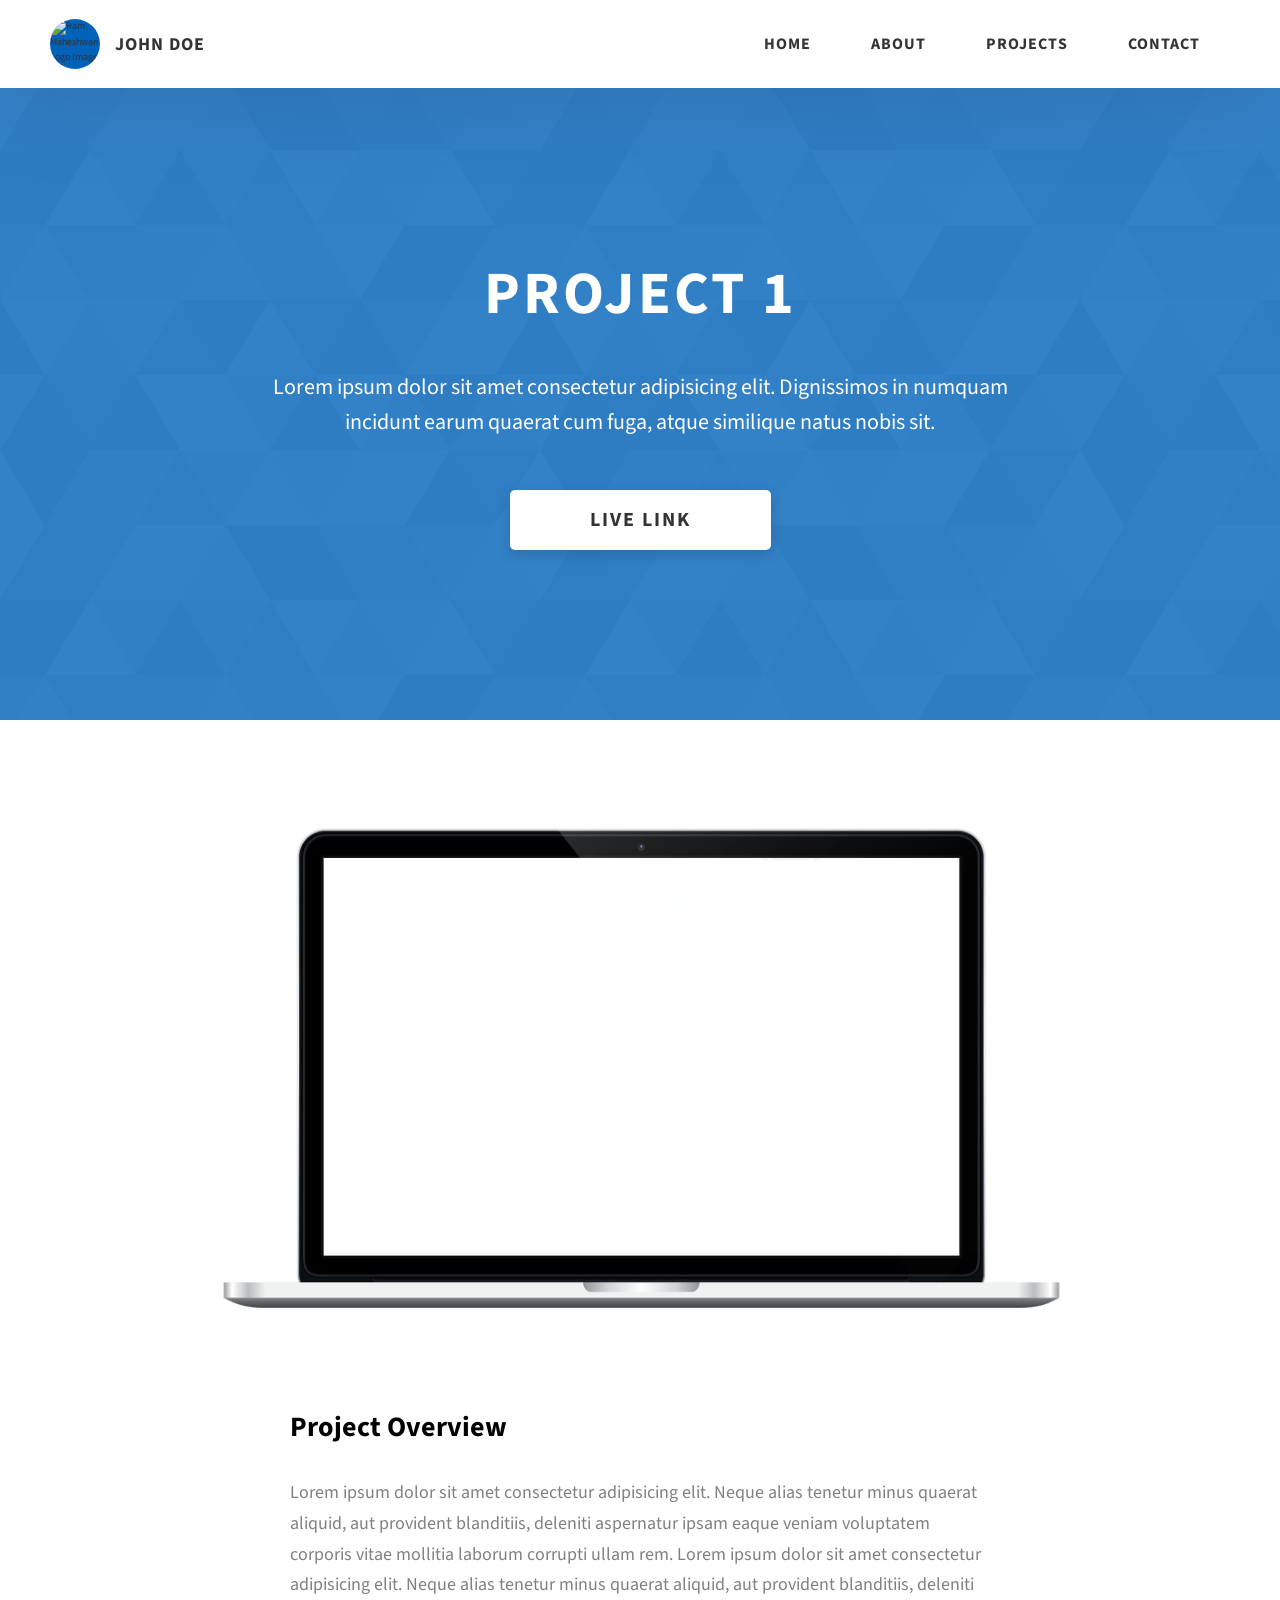
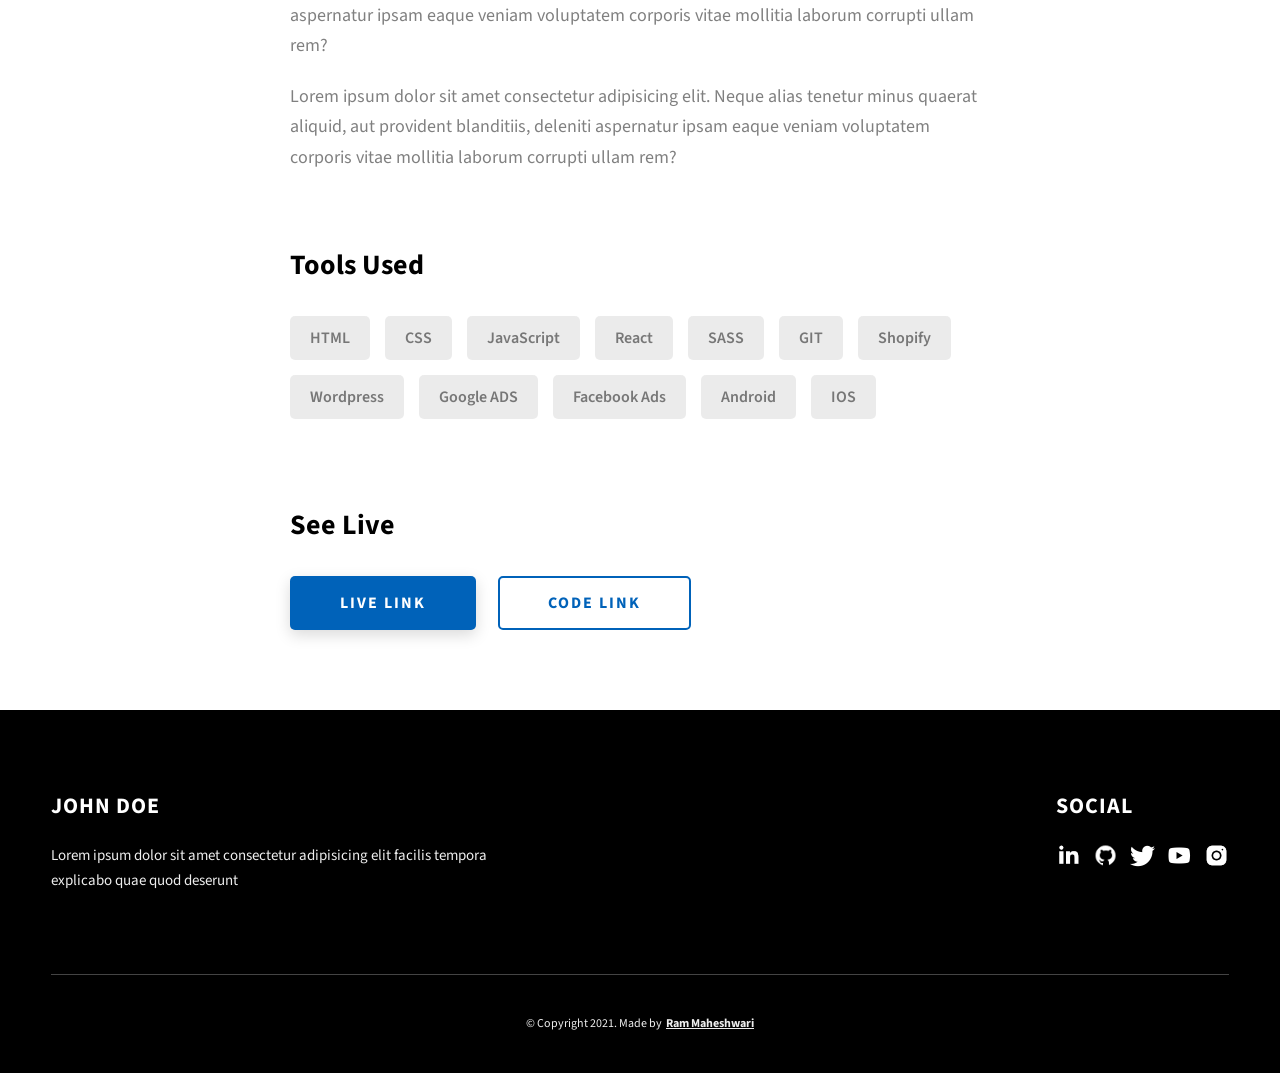
==== project-1.html @ a8fc94a8 "teste" ====
<!DOCTYPE html>
<html lang="en">
  <head>
    <meta charset="UTF-8" />
    <meta name="viewport" content="width=device-width, initial-scale=1.0" />
    <meta http-equiv="X-UA-Compatible" content="ie=edge" />
    <title>Case Study of Project 1</title>
    <meta name="description" content="Case study page of Project" />

    <link rel="stylesheet" href="css/style.css" />

    <link rel="preconnect" href="https://fonts.googleapis.com" />
    <link rel="preconnect" href="https://fonts.gstatic.com" crossorigin />
    <link
      href="https://fonts.googleapis.com/css2?family=Source+Sans+Pro:wght@400;600;700;900&display=swap"
      rel="stylesheet"
    />
  </head>
  <body>
    <header class="header">
      <div class="header__content">
        <div class="header__logo-container">
          <div class="header__logo-img-cont">
            <img
              src="./assets/png/john-doe.png"
              alt="Ram Maheshwari Logo Image"
              class="header__logo-img"
            />
          </div>
          <span class="header__logo-sub">John Doe</span>
        </div>
        <div class="header__main">
          <ul class="header__links">
            <li class="header__link-wrapper">
              <a href="./index.html" class="header__link"> Home </a>
            </li>
            <li class="header__link-wrapper">
              <a href="./index.html#about" class="header__link">About </a>
            </li>
            <li class="header__link-wrapper">
              <a href="./index.html#projects" class="header__link">
                Projects
              </a>
            </li>
            <li class="header__link-wrapper">
              <a href="./index.html#contact" class="header__link"> Contact </a>
            </li>
          </ul>
          <div class="header__main-ham-menu-cont">
            <img
              src="./assets/svg/ham-menu.svg"
              alt="hamburger menu"
              class="header__main-ham-menu"
            />
            <img
              src="./assets/svg/ham-menu-close.svg"
              alt="hamburger menu close"
              class="header__main-ham-menu-close d-none"
            />
          </div>
        </div>
      </div>
      <div class="header__sm-menu">
        <div class="header__sm-menu-content">
          <ul class="header__sm-menu-links">
            <li class="header__sm-menu-link">
              <a href="./index.html"> Home </a>
            </li>

            <li class="header__sm-menu-link">
              <a href="./index.html#about"> About </a>
            </li>

            <li class="header__sm-menu-link">
              <a href="./index.html#projects"> Projects </a>
            </li>

            <li class="header__sm-menu-link">
              <a href="./index.html#contact"> Contact </a>
            </li>
          </ul>
        </div>
      </div>
    </header>
    <section class="project-cs-hero">
      <div class="project-cs-hero__content">
        <h1 class="heading-primary">Project 1</h1>
        <div class="project-cs-hero__info">
          <p class="text-primary">
            Lorem ipsum dolor sit amet consectetur adipisicing elit. Dignissimos
            in numquam incidunt earum quaerat cum fuga, atque similique natus
            nobis sit.
          </p>
        </div>
        <div class="project-cs-hero__cta">
          <a href="#" class="btn btn--bg" target="_blank">Live Link</a>
        </div>
      </div>
    </section>
    <section class="project-details">
      <div class="main-container">
        <div class="project-details__content">
          <div class="project-details__showcase-img-cont">
            <img
              src="./assets/jpeg/project-mockup-example.jpeg"
              alt="Project Image"
              class="project-details__showcase-img"
            />
          </div>
          <div class="project-details__content-main">
            <div class="project-details__desc">
              <h3 class="project-details__content-title">Project Overview</h3>
              <p class="project-details__desc-para">
                Lorem ipsum dolor sit amet consectetur adipisicing elit. Neque
                alias tenetur minus quaerat aliquid, aut provident blanditiis,
                deleniti aspernatur ipsam eaque veniam voluptatem corporis vitae
                mollitia laborum corrupti ullam rem. Lorem ipsum dolor sit amet
                consectetur adipisicing elit. Neque alias tenetur minus quaerat
                aliquid, aut provident blanditiis, deleniti aspernatur ipsam
                eaque veniam voluptatem corporis vitae mollitia laborum corrupti
                ullam rem?
              </p>
              <p class="project-details__desc-para">
                Lorem ipsum dolor sit amet consectetur adipisicing elit. Neque
                alias tenetur minus quaerat aliquid, aut provident blanditiis,
                deleniti aspernatur ipsam eaque veniam voluptatem corporis vitae
                mollitia laborum corrupti ullam rem?
              </p>
            </div>
            <div class="project-details__tools-used">
              <h3 class="project-details__content-title">Tools Used</h3>
              <div class="skills">
                <div class="skills__skill">HTML</div>
                <div class="skills__skill">CSS</div>
                <div class="skills__skill">JavaScript</div>
                <div class="skills__skill">React</div>
                <div class="skills__skill">SASS</div>
                <div class="skills__skill">GIT</div>
                <div class="skills__skill">Shopify</div>
                <div class="skills__skill">Wordpress</div>
                <div class="skills__skill">Google ADS</div>
                <div class="skills__skill">Facebook Ads</div>
                <div class="skills__skill">Android</div>
                <div class="skills__skill">IOS</div>
              </div>
            </div>
            <div class="project-details__links">
              <h3 class="project-details__content-title">See Live</h3>
              <a
                href="#"
                class="btn btn--med btn--theme project-details__links-btn"
                target="_blank"
                >Live Link</a
              >
              <a
                href="#"
                class="btn btn--med btn--theme-inv project-details__links-btn"
                target="_blank"
                >Code Link</a
              >
            </div>
          </div>
        </div>
      </div>
    </section>
    <footer class="main-footer">
      <div class="main-container">
        <div class="main-footer__upper">
          <div class="main-footer__row main-footer__row-1">
            <h2 class="heading heading-sm main-footer__heading-sm">
              <span>Social</span>
            </h2>
            <div class="main-footer__social-cont">
              <a target="_blank" rel="noreferrer" href="#">
                <img
                  class="main-footer__icon"
                  src="./assets/png/linkedin-ico.png"
                  alt="icon"
                />
              </a>
              <a target="_blank" rel="noreferrer" href="#">
                <img
                  class="main-footer__icon"
                  src="./assets/png/github-ico.png"
                  alt="icon"
                />
              </a>
              <a target="_blank" rel="noreferrer" href="#">
                <img
                  class="main-footer__icon"
                  src="./assets/png/twitter-ico.png"
                  alt="icon"
                />
              </a>
              <a target="_blank" rel="noreferrer" href="#">
                <img
                  class="main-footer__icon"
                  src="./assets/png/yt-ico.png"
                  alt="icon"
                />
              </a>
              <a target="_blank" rel="noreferrer" href="#">
                <img
                  class="main-footer__icon main-footer__icon--mr-none"
                  src="./assets/png/insta-ico.png"
                  alt="icon"
                />
              </a>
            </div>
          </div>
          <div class="main-footer__row main-footer__row-2">
            <h4 class="heading heading-sm text-lt">John Doe</h4>
            <p class="main-footer__short-desc">
              Lorem ipsum dolor sit amet consectetur adipisicing elit facilis
              tempora explicabo quae quod deserunt
            </p>
          </div>
        </div>

        <div class="main-footer__lower">
          &copy; Copyright 2021. Made by
          <a rel="noreferrer" target="_blank" href="https://rammaheshwari.com"
            >Ram Maheshwari</a
          >
        </div>
      </div>
    </footer>
    <script src="./index.js"></script>
  </body>
</html>
---- css/style.css ----
/*
0 - 600px:      Phone
600 - 900px:    Tablet portrait
900 - 1200px:   Tablet landscape
[1200 - 1800] is where our normal styles apply
1800px + :      Big desktop
$breakpoint arguement choices:
- phone
- tab-port
- tab-land
- big-desktop

Inside media queries 1em is always 16px i.e 1em = 16px at every screen size only inside media queries
*/
*,
*::after,
*::before {
  margin: 0;
  padding: 0;
  box-sizing: inherit;
  font-family: inherit; }

html {
  font-size: 62.5%;
  scroll-behavior: smooth; }
  @media only screen and (max-width: 75em) {
    html {
      font-size: 59%; } }
  @media only screen and (max-width: 56.25em) {
    html {
      font-size: 56%; } }
  @media only screen and (min-width: 112.5em) {
    html {
      font-size: 65%; } }

body {
  box-sizing: border-box;
  position: relative;
  line-height: 1.5;
  font-family: sans-serif;
  overflow-x: hidden;
  overflow-y: scroll;
  font-family: 'Source Sans Pro', sans-serif; }

a {
  text-decoration: none;
  color: inherit; }

li {
  list-style: none; }

input:focus,
button:focus,
a:focus,
textarea:focus {
  outline: none; }

button {
  border: none;
  cursor: pointer; }

textarea {
  resize: none; }

.heading-primary {
  font-size: 6rem;
  text-transform: uppercase;
  letter-spacing: 3px;
  text-align: center; }
  @media only screen and (max-width: 37.5em) {
    .heading-primary {
      font-size: 4.5rem; } }

.heading-sec__mb-bg {
  margin-bottom: 11rem; }
  @media only screen and (max-width: 56.25em) {
    .heading-sec__mb-bg {
      margin-bottom: 8rem; } }

.heading-sec__mb-med {
  margin-bottom: 9rem; }
  @media only screen and (max-width: 56.25em) {
    .heading-sec__mb-med {
      margin-bottom: 8rem; } }

.heading-sec__main {
  display: block;
  font-size: 4rem;
  text-transform: uppercase;
  letter-spacing: 1px;
  letter-spacing: 3px;
  text-align: center;
  margin-bottom: 3.5rem;
  position: relative; }
  .heading-sec__main--lt {
    color: #fff; }
    .heading-sec__main--lt::after {
      content: '';
      background: #fff !important; }
  .heading-sec__main::after {
    content: '';
    position: absolute;
    top: calc(100% + 1.5rem);
    height: 5px;
    width: 3rem;
    background: #0062b9;
    left: 50%;
    transform: translateX(-50%);
    border-radius: 5px; }
    @media only screen and (max-width: 37.5em) {
      .heading-sec__main::after {
        top: calc(100% + 1.2rem); } }

.heading-sec__sub {
  display: block;
  text-align: center;
  color: #777;
  font-size: 2rem;
  font-weight: 500;
  max-width: 80rem;
  margin: auto;
  line-height: 1.6; }
  @media only screen and (max-width: 37.5em) {
    .heading-sec__sub {
      font-size: 1.8rem; } }
  .heading-sec__sub--lt {
    color: #eee; }

.heading-sm {
  font-size: 2.2rem;
  text-transform: uppercase;
  letter-spacing: 1px; }

.main-container {
  max-width: 120rem;
  margin: auto;
  width: 92%; }

.btn {
  background: #fff;
  color: #333;
  text-transform: uppercase;
  letter-spacing: 2px;
  display: inline-block;
  font-weight: 700;
  border-radius: 5px;
  box-shadow: 0 5px 15px 0 rgba(0, 0, 0, 0.15);
  transition: transform .3s; }
  .btn:hover {
    transform: translateY(-3px); }
  .btn--bg {
    padding: 1.5rem 8rem;
    font-size: 2rem; }
  .btn--med {
    padding: 1.5rem 5rem;
    font-size: 1.6rem; }
  .btn--theme {
    background: #0062b9;
    color: #fff; }
  .btn--theme-inv {
    color: #0062b9;
    background: #fff;
    border: 2px solid #0062b9;
    box-shadow: none;
    padding: calc(1.5rem - 2px) calc(5rem - 2px); }

.sec-pad {
  padding: 12rem 0; }
  @media only screen and (max-width: 56.25em) {
    .sec-pad {
      padding: 8rem 0; } }

.text-primary {
  color: #fff;
  font-size: 2.2rem;
  text-align: center;
  width: 100%;
  line-height: 1.6; }
  @media only screen and (max-width: 37.5em) {
    .text-primary {
      font-size: 2rem; } }

.d-none {
  display: none; }

.home-hero {
  color: #fff;
  background: linear-gradient(to right, rgba(0, 98, 185, 0.8), rgba(0, 98, 185, 0.8)), url(../../assets/svg/common-bg.svg);
  background-position: center;
  height: 100vh;
  min-height: 80rem;
  max-height: 120rem;
  position: relative; }
  @media only screen and (max-width: 37.5em) {
    .home-hero {
      height: unset;
      min-height: unset; } }
  .home-hero__socials {
    position: absolute;
    top: 50%;
    border: 2px solid #eee;
    border-left: 2px solid #eee;
    transform: translateY(-50%); }
    @media only screen and (max-width: 56.25em) {
      .home-hero__socials {
        display: none; } }
  .home-hero__mouse-scroll-cont {
    position: absolute;
    bottom: 3%;
    left: 50%;
    transform: translateX(-50%); }
    @media only screen and (max-width: 37.5em) {
      .home-hero__mouse-scroll-cont {
        display: none; } }
  .home-hero__social {
    width: 5rem; }
  .home-hero__social-icon-link {
    width: 100%;
    display: block;
    padding: 1.2rem;
    border-bottom: 2px solid #eee;
    transition: background .3s; }
    .home-hero__social-icon-link:hover {
      background: rgba(255, 255, 255, 0.1); }
    .home-hero__social-icon-link--bd-none {
      border-bottom: 0; }
  .home-hero__social-icon {
    width: 100%; }
  .home-hero__content {
    position: absolute;
    top: 50%;
    left: 50%;
    transform: translate(-50%, -50%);
    max-width: 90rem;
    width: 92%; }
    @media only screen and (max-width: 37.5em) {
      .home-hero__content {
        padding: 19rem 0 13rem 0;
        margin: auto;
        position: static;
        transform: translate(0, 0); } }
  .home-hero__info {
    margin: 3rem auto 0 auto;
    max-width: 80rem; }
  .home-hero__cta {
    margin-top: 5rem;
    text-align: center; }

.about {
  background: #fafafa; }
  .about__content {
    display: grid;
    grid-template-columns: 1fr 1fr;
    grid-gap: 10rem; }
    @media only screen and (max-width: 56.25em) {
      .about__content {
        grid-template-columns: 1fr;
        grid-gap: 8rem; } }
    .about__content-title {
      font-weight: 700;
      font-size: 2.8rem;
      margin-bottom: 3rem; }
      @media only screen and (max-width: 37.5em) {
        .about__content-title {
          font-size: 2.4rem; } }
    .about__content-details-para {
      font-size: 1.8rem;
      color: grey;
      max-width: 60rem;
      line-height: 1.7;
      margin-bottom: 1rem; }
      .about__content-details-para--hl {
        font-weight: 700;
        margin: 0 3px; }
      .about__content-details-para:last-child {
        margin-bottom: 4rem; }

.projects__row {
  display: grid;
  grid-template-columns: 1.5fr 1fr;
  grid-gap: 5rem;
  margin-bottom: 11rem; }
  @media only screen and (max-width: 56.25em) {
    .projects__row {
      grid-template-columns: 1fr;
      grid-gap: 2rem;
      margin-bottom: 8rem; } }
  @media only screen and (max-width: 56.25em) {
    .projects__row {
      text-align: center; } }
  .projects__row:last-child {
    margin-bottom: 0; }
  .projects__row-img-cont {
    overflow: hidden; }
  .projects__row-img {
    width: 100%;
    display: block;
    object-fit: cover; }
  .projects__row-content {
    padding: 2rem 0;
    display: flex;
    justify-content: center;
    flex-direction: column;
    align-items: flex-start; }
    @media only screen and (max-width: 56.25em) {
      .projects__row-content {
        align-items: center; } }
    .projects__row-content-title {
      font-weight: 700;
      font-size: 2.8rem;
      margin-bottom: 2rem; }
      @media only screen and (max-width: 37.5em) {
        .projects__row-content-title {
          font-size: 2.4rem; } }
    .projects__row-content-desc {
      font-size: 1.8rem;
      color: grey;
      max-width: 60rem;
      line-height: 1.7;
      margin-bottom: 3rem; }
      @media only screen and (max-width: 37.5em) {
        .projects__row-content-desc {
          font-size: 1.7rem; } }

.contact {
  background: linear-gradient(to right, rgba(0, 98, 185, 0.8), rgba(0, 98, 185, 0.8)), url(../../assets/svg/common-bg.svg);
  background-size: cover;
  background-position: center; }
  .contact__form-container {
    box-shadow: 0 0 10px rgba(0, 0, 0, 0.1);
    background: white;
    padding: 4rem;
    margin-top: 6rem;
    max-width: 80rem;
    text-align: right;
    width: 95%;
    border-radius: 5px;
    margin: 5rem auto 0 auto; }
    @media only screen and (max-width: 37.5em) {
      .contact__form-container {
        padding: 3rem; } }
  .contact__form-field {
    margin-bottom: 4rem; }
    @media only screen and (max-width: 37.5em) {
      .contact__form-field {
        margin-bottom: 3rem; } }
  .contact__form-label {
    color: #666;
    font-size: 1.4rem;
    letter-spacing: 1px;
    font-weight: 700;
    margin-bottom: 1rem;
    display: block;
    text-align: left; }
  .contact__form-input {
    color: #333;
    padding: 2rem;
    width: 100%;
    border: 1px solid #ebebeb;
    font-size: 1.6rem;
    letter-spacing: 0px;
    background: #f0f0f0;
    border-radius: 5px;
    font-weight: 600;
    /* Code for Modern Browsers */
    /* Code for WebKit, Blink, Edge */
    /* Code for Internet Explorer 10-11 */
    /* Code for Microsoft Edge */
    /* Code for Mozilla Firefox 4 to 18 */
    /* Code for Mozilla Firefox 19+ */ }
    .contact__form-input::placeholder {
      color: #999;
      font-weight: 600;
      font-size: 1.6rem; }
    .contact__form-input::-webkit-input-placeholder {
      color: #999;
      font-weight: 600;
      font-size: 1.6rem; }
    .contact__form-input:-ms-input-placeholder {
      color: #999;
      font-weight: 600;
      font-size: 1.6rem; }
    .contact__form-input::-ms-input-placeholder {
      color: #999;
      font-weight: 600;
      font-size: 1.6rem; }
    .contact__form-input:-moz-placeholder {
      opacity: 1;
      color: #999;
      font-weight: 600;
      font-size: 1.6rem; }
    .contact__form-input::-moz-placeholder {
      opacity: 1;
      color: #999;
      font-weight: 600;
      font-size: 1.6rem; }
  .contact__btn {
    width: 30%;
    padding: 2rem 4rem;
    font-size: 1.6rem; }
    @media only screen and (max-width: 37.5em) {
      .contact__btn {
        width: 100%; } }

.project-cs-hero {
  color: #fff;
  background: linear-gradient(to right, rgba(0, 98, 185, 0.8), rgba(0, 98, 185, 0.8)), url(../../assets/svg/common-bg.svg);
  background-size: cover;
  background-position: center;
  position: relative; }
  @media only screen and (max-width: 37.5em) {
    .project-cs-hero {
      height: unset;
      min-height: unset; } }
  .project-cs-hero__content {
    padding: 25rem 0 17rem 0;
    max-width: 90rem;
    width: 92%;
    margin: auto; }
    @media only screen and (max-width: 37.5em) {
      .project-cs-hero__content {
        padding: 19rem 0 13rem 0;
        margin: auto;
        position: static;
        transform: translate(0, 0); } }
  .project-cs-hero__info {
    margin: 3rem auto 0 auto;
    max-width: 80rem; }
  .project-cs-hero__cta {
    margin-top: 5rem;
    text-align: center; }

.project-details__content {
  padding: 8rem 0;
  max-width: 90rem;
  margin: auto; }
  .project-details__content-title {
    font-weight: 700;
    font-size: 2.8rem;
    margin-bottom: 3rem; }
    @media only screen and (max-width: 37.5em) {
      .project-details__content-title {
        font-size: 2.4rem; } }

.project-details__showcase-img-cont {
  width: 100%;
  margin-bottom: 6rem; }

.project-details__showcase-img {
  width: 100%; }

.project-details__content-main {
  width: 100%;
  max-width: 70rem;
  margin: auto; }

.project-details__desc {
  margin: 0 0 7rem 0; }
  .project-details__desc-para {
    font-size: 1.8rem;
    line-height: 1.7;
    color: grey;
    margin-bottom: 2rem; }

.project-details__tools-used {
  margin: 0 0 7rem 0; }
  .project-details__tools-used-list {
    display: flex;
    flex-wrap: wrap; }
  .project-details__tools-used-item {
    padding: 1rem 2rem;
    margin-bottom: 1.5rem;
    margin-right: 1.5rem;
    font-size: 1.6rem;
    background: rgba(153, 153, 153, 0.2);
    border-radius: 5px;
    font-weight: 600;
    color: #777; }

.project-details__links {
  margin: 0 0; }
  .project-details__links-btn {
    margin-right: 2rem; }
    @media only screen and (max-width: 37.5em) {
      .project-details__links-btn {
        margin-right: 0;
        width: 70%;
        margin-bottom: 2rem;
        text-align: center; } }
    .project-details__links-btn:last-child {
      margin: 0; }
      @media only screen and (max-width: 37.5em) {
        .project-details__links-btn:last-child {
          margin: 0; } }

.header {
  position: fixed;
  width: 100%;
  z-index: 1000;
  background: #000;
  background: #fff;
  box-shadow: 0 10px 100px rgba(0, 0, 0, 0.1); }
  .header__content {
    display: flex;
    align-items: center;
    justify-content: space-between;
    padding: 1rem 5rem; }
    @media only screen and (max-width: 56.25em) {
      .header__content {
        padding: 0 2rem; } }
  .header__logo-container {
    display: flex;
    align-items: center;
    cursor: pointer;
    color: #333;
    transition: color .3s; }
    .header__logo-container:hover {
      color: #0062b9; }
  .header__logo-img-cont {
    width: 5rem;
    height: 5rem;
    border-radius: 50px;
    overflow: hidden;
    margin-right: 1.5rem;
    background: #0062b9; }
    @media only screen and (max-width: 56.25em) {
      .header__logo-img-cont {
        width: 4.5rem;
        height: 4.5rem;
        margin-right: 1.2rem; } }
  .header__logo-img {
    width: 100%;
    height: 100%;
    object-fit: cover;
    object-position: center;
    display: block; }
  .header__logo-sub {
    font-size: 1.8rem;
    text-transform: uppercase;
    font-weight: 700;
    letter-spacing: 1px; }
  .header__links {
    display: flex; }
    @media only screen and (max-width: 37.5em) {
      .header__links {
        display: none; } }
  .header__link {
    padding: 2.2rem 3rem;
    display: inline-block;
    font-size: 1.6rem;
    color: #333;
    text-transform: uppercase;
    letter-spacing: 1px;
    font-weight: 700;
    transition: color .3s; }
    .header__link:hover {
      color: #0062b9; }
    @media only screen and (max-width: 56.25em) {
      .header__link {
        padding: 3rem 1.8rem;
        font-size: 1.5rem; } }
  .header__main-ham-menu-cont {
    display: none;
    width: 3rem;
    padding: 2.2rem 0; }
    @media only screen and (max-width: 37.5em) {
      .header__main-ham-menu-cont {
        display: block; } }
  .header__main-ham-menu {
    width: 100%; }
  .header__main-ham-menu-close {
    width: 100%; }
  .header__sm-menu {
    background: #fff;
    position: absolute;
    width: 100%;
    top: 100%;
    visibility: hidden;
    opacity: 0;
    transition: all .3s;
    box-shadow: 0px 5px 5px 0px rgba(0, 0, 0, 0.1);
    -webkit-box-shadow: 0px 5px 5px 0px rgba(0, 0, 0, 0.1);
    -moz-box-shadow: 0px 5px 5px 0px rgba(0, 0, 0, 0.1); }
    .header__sm-menu--active {
      visibility: hidden;
      opacity: 0; }
      @media only screen and (max-width: 37.5em) {
        .header__sm-menu--active {
          visibility: visible;
          opacity: 1; } }
  .header__sm-menu-link a {
    display: block;
    text-decoration: none;
    padding: 2.5rem 3rem;
    font-size: 1.6rem;
    color: #333;
    text-align: right;
    border-bottom: 1px solid #eee;
    font-weight: 700;
    text-transform: uppercase;
    letter-spacing: 2px;
    transition: color .3s; }
    .header__sm-menu-link a:hover {
      color: #0062b9; }
  .header__sm-menu-link:first-child a {
    border-top: 1px solid #eee; }
  .header__sm-menu-link-last {
    border-bottom: 0; }

.main-footer {
  background: #000;
  color: #fff; }
  .main-footer__upper {
    display: flex;
    justify-content: space-between;
    padding: 8rem 0; }
    @media only screen and (max-width: 56.25em) {
      .main-footer__upper {
        padding: 6rem 0; } }
    @media only screen and (max-width: 37.5em) {
      .main-footer__upper {
        display: block; } }
  .main-footer__row-1 {
    order: 2; }
    @media only screen and (max-width: 56.25em) {
      .main-footer__row-1 {
        margin-bottom: 5rem; } }
  .main-footer__row-2 {
    width: 40%;
    order: 1;
    max-width: 50rem; }
    @media only screen and (max-width: 56.25em) {
      .main-footer__row-2 {
        width: 100%; } }
  .main-footer__short-desc {
    margin-top: 2rem;
    color: #eee;
    font-size: 1.5rem;
    line-height: 1.7; }
  .main-footer__social-cont {
    margin-top: 2rem; }
  .main-footer__icon {
    margin-right: 1rem;
    width: 2.5rem; }
    .main-footer__icon--mr-none {
      margin-right: 0; }
  .main-footer__lower {
    padding: 4rem 0;
    border-top: 1px solid #444;
    color: #eee;
    font-size: 1.2rem;
    text-align: left;
    text-align: center; }
    .main-footer__lower a {
      text-decoration: underline;
      font-weight: bold;
      margin-left: 2px; }
    @media only screen and (max-width: 56.25em) {
      .main-footer__lower {
        padding: 3.5rem 0; } }

.skills {
  display: flex;
  flex-wrap: wrap; }
  .skills__skill {
    padding: 1rem 2rem;
    margin-bottom: 1.5rem;
    margin-right: 1.5rem;
    font-size: 1.6rem;
    background: rgba(153, 153, 153, 0.2);
    border-radius: 5px;
    font-weight: 600;
    color: #777; }

.mouse {
  width: 25px;
  height: 40px;
  border: 2px solid #eee;
  border-radius: 60px;
  position: relative;
  overflow: hidden; }
  .mouse::before {
    content: '';
    width: 5px;
    height: 5px;
    position: absolute;
    top: 7px;
    left: 50%;
    transform: translateX(-50%);
    background-color: #eee;
    border-radius: 50%;
    opacity: 1;
    animation: wheel 1.3s infinite;
    -webkit-animation: wheel 1.3s infinite; }

@keyframes wheel {
  to {
    opacity: 0;
    top: 27px; } }

@-webkit-keyframes wheel {
  to {
    opacity: 0;
    top: 27px; } }
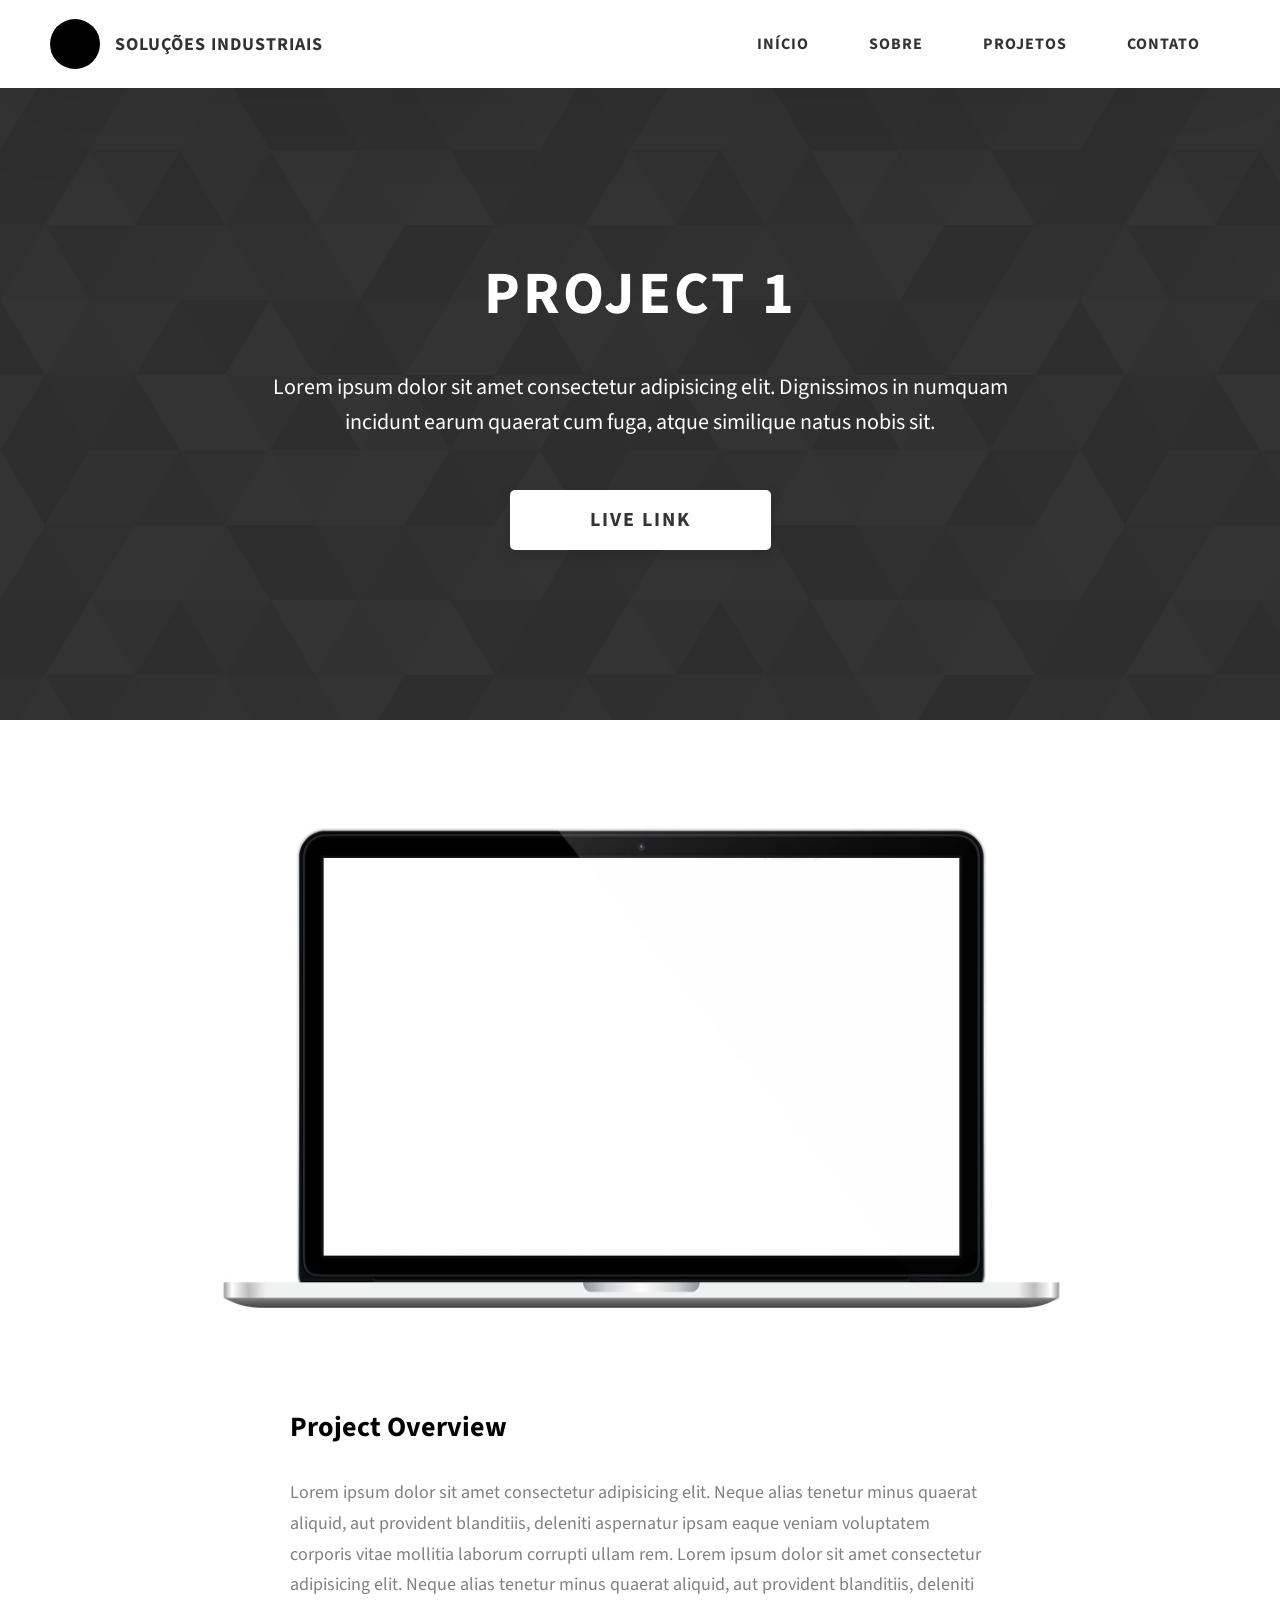
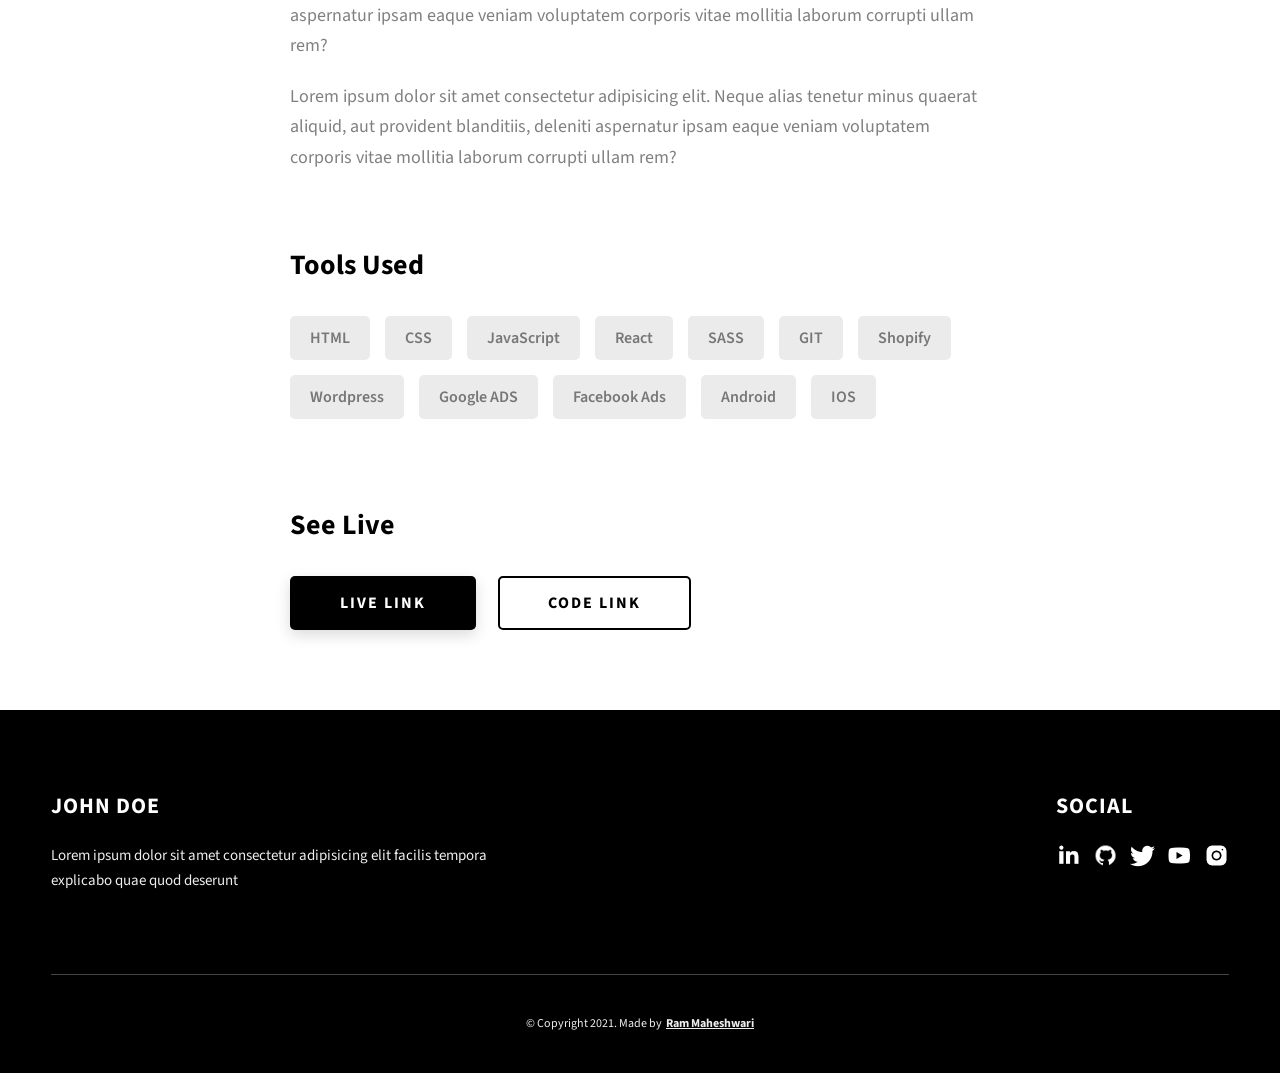
==== commit 1ebe433e: "editando" ====
--- a/project-1.html
+++ b/project-1.html
@@ -22,28 +22,26 @@
         <div class="header__logo-container">
           <div class="header__logo-img-cont">
             <img
-              src="./assets/png/john-doe.png"
-              alt="Ram Maheshwari Logo Image"
+              src="./assets/png/ewis.png"
+              alt="Imagem com o Logo da EWIS"
               class="header__logo-img"
             />
           </div>
-          <span class="header__logo-sub">John Doe</span>
+          <span class="header__logo-sub">Soluções Industriais</span>
         </div>
         <div class="header__main">
           <ul class="header__links">
             <li class="header__link-wrapper">
-              <a href="./index.html" class="header__link"> Home </a>
-            </li>
-            <li class="header__link-wrapper">
-              <a href="./index.html#about" class="header__link">About </a>
-            </li>
-            <li class="header__link-wrapper">
-              <a href="./index.html#projects" class="header__link">
-                Projects
-              </a>
-            </li>
-            <li class="header__link-wrapper">
-              <a href="./index.html#contact" class="header__link"> Contact </a>
+              <a href="./index.html" class="header__link"> Início </a>
+            </li>
+            <li class="header__link-wrapper">
+              <a href="./index.html#about" class="header__link"> Sobre </a>
+            </li>
+            <li class="header__link-wrapper">
+              <a href="./index.html#projects" class="header__link"> Projetos </a>
+            </li>
+            <li class="header__link-wrapper">
+              <a href="./index.html#contact" class="header__link"> Contato </a>
             </li>
           </ul>
           <div class="header__main-ham-menu-cont">
@@ -64,19 +62,19 @@
         <div class="header__sm-menu-content">
           <ul class="header__sm-menu-links">
             <li class="header__sm-menu-link">
-              <a href="./index.html"> Home </a>
-            </li>
-
-            <li class="header__sm-menu-link">
-              <a href="./index.html#about"> About </a>
-            </li>
-
-            <li class="header__sm-menu-link">
-              <a href="./index.html#projects"> Projects </a>
-            </li>
-
-            <li class="header__sm-menu-link">
-              <a href="./index.html#contact"> Contact </a>
+              <a href="./index.html"> Início </a>
+            </li>
+
+            <li class="header__sm-menu-link">
+              <a href="./index.html#about"> Sobre </a>
+            </li>
+
+            <li class="header__sm-menu-link">
+              <a href="./index.html#projects"> Projetos </a>
+            </li>
+
+            <li class="header__sm-menu-link">
+              <a href="./index.html#contact"> Contato </a>
             </li>
           </ul>
         </div>
@@ -171,7 +169,7 @@
               <span>Social</span>
             </h2>
             <div class="main-footer__social-cont">
-              <a target="_blank" rel="noreferrer" href="#">
+              <a target="_blank" rel="noreferrer" href="https://www.linkedin.com/in/paulovrms/">
                 <img
                   class="main-footer__icon"
                   src="./assets/png/linkedin-ico.png"
--- a/css/style.css
+++ b/css/style.css
@@ -103,7 +103,7 @@
     top: calc(100% + 1.5rem);
     height: 5px;
     width: 3rem;
-    background: #0062b9;
+    background: #000000;
     left: 50%;
     transform: translateX(-50%);
     border-radius: 5px; }
@@ -155,12 +155,12 @@
     padding: 1.5rem 5rem;
     font-size: 1.6rem; }
   .btn--theme {
-    background: #0062b9;
+    background: #000000;
     color: #fff; }
   .btn--theme-inv {
-    color: #0062b9;
+    color: #000000;
     background: #fff;
-    border: 2px solid #0062b9;
+    border: 2px solid #000000;
     box-shadow: none;
     padding: calc(1.5rem - 2px) calc(5rem - 2px); }
 
@@ -185,7 +185,7 @@
 
 .home-hero {
   color: #fff;
-  background: linear-gradient(to right, rgba(0, 98, 185, 0.8), rgba(0, 98, 185, 0.8)), url(../../assets/svg/common-bg.svg);
+  background: linear-gradient(to right, rgba(0, 0, 0, 0.8), rgba(0, 0, 0, 0.8)), url(../../assets/svg/common-bg.svg);
   background-position: center;
   height: 100vh;
   min-height: 80rem;
@@ -323,7 +323,7 @@
           font-size: 1.7rem; } }
 
 .contact {
-  background: linear-gradient(to right, rgba(0, 98, 185, 0.8), rgba(0, 98, 185, 0.8)), url(../../assets/svg/common-bg.svg);
+  background: linear-gradient(to right, rgba(0, 0, 0, 0.8), rgba(0, 0, 0, 0.8)), url(../../assets/svg/common-bg.svg);
   background-size: cover;
   background-position: center; }
   .contact__form-container {
@@ -404,7 +404,7 @@
 
 .project-cs-hero {
   color: #fff;
-  background: linear-gradient(to right, rgba(0, 98, 185, 0.8), rgba(0, 98, 185, 0.8)), url(../../assets/svg/common-bg.svg);
+  background: linear-gradient(to right, rgba(0, 0, 0, 0.8), rgba(0, 0, 0, 0.8)), url(../../assets/svg/common-bg.svg);
   background-size: cover;
   background-position: center;
   position: relative; }
@@ -515,14 +515,14 @@
     color: #333;
     transition: color .3s; }
     .header__logo-container:hover {
-      color: #0062b9; }
+      color: #000000; }
   .header__logo-img-cont {
     width: 5rem;
     height: 5rem;
     border-radius: 50px;
     overflow: hidden;
     margin-right: 1.5rem;
-    background: #0062b9; }
+    background: #000000; }
     @media only screen and (max-width: 56.25em) {
       .header__logo-img-cont {
         width: 4.5rem;
@@ -554,7 +554,7 @@
     font-weight: 700;
     transition: color .3s; }
     .header__link:hover {
-      color: #0062b9; }
+      color: #000000; }
     @media only screen and (max-width: 56.25em) {
       .header__link {
         padding: 3rem 1.8rem;
@@ -601,7 +601,7 @@
     letter-spacing: 2px;
     transition: color .3s; }
     .header__sm-menu-link a:hover {
-      color: #0062b9; }
+      color: #000000; }
   .header__sm-menu-link:first-child a {
     border-top: 1px solid #eee; }
   .header__sm-menu-link-last {
